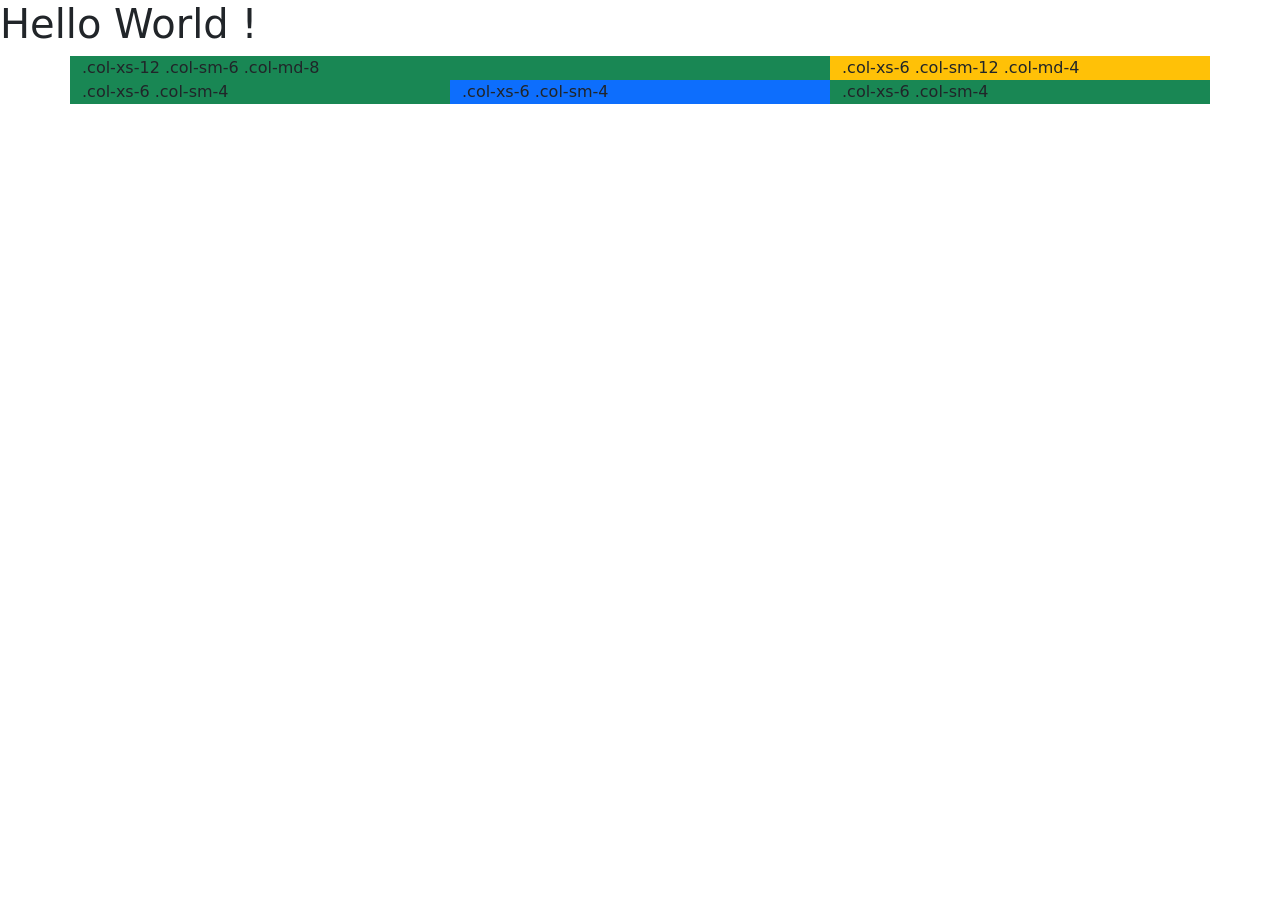
==== index.html @ 2c675e3a "This is my first webpage" ====
<!doctype html>
<html lang="en">
  <head>
    <!-- Required meta tags -->
    <meta charset="utf-8">
    <meta name="viewport" content="width=device-width, initial-scale=1">

    <!-- Bootstrap CSS -->
    <link href="https://cdn.jsdelivr.net/npm/bootstrap@5.0.0-beta3/dist/css/bootstrap.min.css" rel="stylesheet" integrity="sha384-eOJMYsd53ii+scO/bJGFsiCZc+5NDVN2yr8+0RDqr0Ql0h+rP48ckxlpbzKgwra6" crossorigin="anonymous">

    <title>Hello World!</title>
  </head>
  <body>
    <h1>Hello World !</h1>
    <div class="container">
   <div class="row">
   <div class="col-xs-12 col-sm-6 col-md-8 bg-success">.col-xs-12 .col-sm-6 .col-md-8</div>
   <div class="col-xs-6 col-sm-12 col-md-4 bg-warning">.col-xs-6 .col-sm-12 .col-md-4</div>
   </div>
   <div class="row">
   <div class="col-xs-6 col-sm-4 bg-success">.col-xs-6 .col-sm-4</div>
   <div class="col-xs-6 col-sm-4 bg-primary">.col-xs-6 .col-sm-4</div>
   <div class="col-xs-6 col-sm-4 bg-success">.col-xs-6 .col-sm-4</div>
   </div>
  </div>
    <!-- Option 1: Bootstrap Bundle with Popper -->
    <script src="https://cdn.jsdelivr.net/npm/bootstrap@5.0.0-beta3/dist/js/bootstrap.bundle.min.js" integrity="sha384-JEW9xMcG8R+pH31jmWH6WWP0WintQrMb4s7ZOdauHnUtxwoG2vI5DkLtS3qm9Ekf" crossorigin="anonymous"></script>

    <!-- Option 2: Separate Popper and Bootstrap JS -->
    <!--
    <script src="https://cdn.jsdelivr.net/npm/@popperjs/core@2.9.1/dist/umd/popper.min.js" integrity="sha384-SR1sx49pcuLnqZUnnPwx6FCym0wLsk5JZuNx2bPPENzswTNFaQU1RDvt3wT4gWFG" crossorigin="anonymous"></script>
    <script src="https://cdn.jsdelivr.net/npm/bootstrap@5.0.0-beta3/dist/js/bootstrap.min.js" integrity="sha384-j0CNLUeiqtyaRmlzUHCPZ+Gy5fQu0dQ6eZ/xAww941Ai1SxSY+0EQqNXNE6DZiVc" crossorigin="anonymous"></script>
    -->
  </body>
</html>
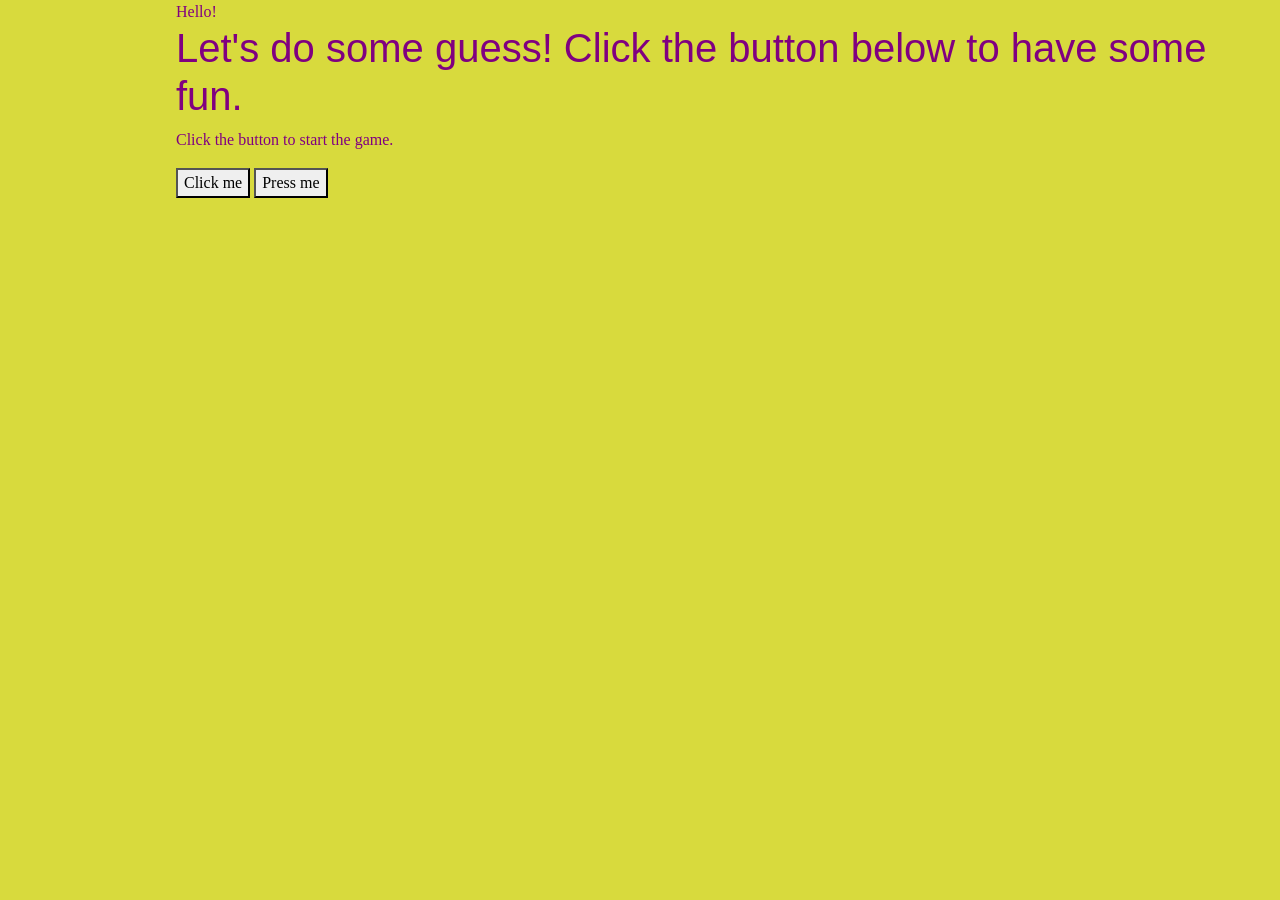
==== commit b579ec87: "homework(7week)" ====
--- a/index.html
+++ b/index.html
@@ -1,35 +1,17 @@
-<!doctype html>
-<html lang="en">
+<!DOCTYPE html>
+<html>
   <head>
-    <!-- Required meta tags -->
-    <meta charset="utf-8">
-    <meta name="viewport" content="width=device-width, initial-scale=1">
-
-    <!-- Bootstrap CSS -->
-    <link href="https://cdn.jsdelivr.net/npm/bootstrap@5.0.0-beta3/dist/css/bootstrap.min.css" rel="stylesheet" integrity="sha384-eOJMYsd53ii+scO/bJGFsiCZc+5NDVN2yr8+0RDqr0Ql0h+rP48ckxlpbzKgwra6" crossorigin="anonymous">
-
-    <title>Hello World!</title>
+  <meta charset="utf-8">
+  <meta name="viewport" content="width=device-width, initial-scale=1">
+  <link href="https://cdn.jsdelivr.net/npm/bootstrap@5.0.0-beta3/dist/css/bootstrap.min.css" rel="stylesheet" integrity="sha384-eOJMYsd53ii+scO/bJGFsiCZc+5NDVN2yr8+0RDqr0Ql0h+rP48ckxlpbzKgwra6" crossorigin="anonymous">
+    <title>Hello ！This is a game!</title>
+    <script src="script2.js"></script>
+    <link rel="stylesheet" href="mystyle.css">
   </head>
   <body>
-    <h1>Hello World !</h1>
-    <div class="container">
-   <div class="row">
-   <div class="col-xs-12 col-sm-6 col-md-8 bg-success">.col-xs-12 .col-sm-6 .col-md-8</div>
-   <div class="col-xs-6 col-sm-12 col-md-4 bg-warning">.col-xs-6 .col-sm-12 .col-md-4</div>
-   </div>
-   <div class="row">
-   <div class="col-xs-6 col-sm-4 bg-success">.col-xs-6 .col-sm-4</div>
-   <div class="col-xs-6 col-sm-4 bg-primary">.col-xs-6 .col-sm-4</div>
-   <div class="col-xs-6 col-sm-4 bg-success">.col-xs-6 .col-sm-4</div>
-   </div>
-  </div>
-    <!-- Option 1: Bootstrap Bundle with Popper -->
-    <script src="https://cdn.jsdelivr.net/npm/bootstrap@5.0.0-beta3/dist/js/bootstrap.bundle.min.js" integrity="sha384-JEW9xMcG8R+pH31jmWH6WWP0WintQrMb4s7ZOdauHnUtxwoG2vI5DkLtS3qm9Ekf" crossorigin="anonymous"></script>
-
-    <!-- Option 2: Separate Popper and Bootstrap JS -->
-    <!--
-    <script src="https://cdn.jsdelivr.net/npm/@popperjs/core@2.9.1/dist/umd/popper.min.js" integrity="sha384-SR1sx49pcuLnqZUnnPwx6FCym0wLsk5JZuNx2bPPENzswTNFaQU1RDvt3wT4gWFG" crossorigin="anonymous"></script>
-    <script src="https://cdn.jsdelivr.net/npm/bootstrap@5.0.0-beta3/dist/js/bootstrap.min.js" integrity="sha384-j0CNLUeiqtyaRmlzUHCPZ+Gy5fQu0dQ6eZ/xAww941Ai1SxSY+0EQqNXNE6DZiVc" crossorigin="anonymous"></script>
-    -->
+    <h1>Let's do some guess! Click the button below to have some fun.</h1>
+    <p>Click the button to start the game.</p>
+  <button onclick="sayHello()">Click me</button>
+  <button onclick="guess()">Press me</button>
   </body>
 </html>
--- a/mystyle.css
+++ b/mystyle.css
@@ -0,0 +1,32 @@
+body {
+  padding-left: 11em;
+  font-family: Georgia, "Times New Roman",
+         Times, serif;
+  color: purple;
+  background-color: #d8da3d }
+  ul.navbar {
+    list-style-type: none;
+   padding: 0;
+   margin: 0;
+   position: absolute;
+   top: 2em;
+   left: 1em;
+   width: 9em }
+  h1 {
+   font-family: Helvetica, Geneva, Arial,
+         SunSans-Regular, sans-serif }
+         ul.navbar li {
+           background: white;
+           margin: 0.5em 0;
+           padding: 0.3em;
+           border-right: 1em solid black }
+         ul.navbar a {
+           text-decoration: none }
+         a:link {
+           color: blue }
+         a:visited {
+           color: purple }
+           address {
+   margin-top: 1em;
+   padding-top: 1em;
+   border-top: thin dotted }
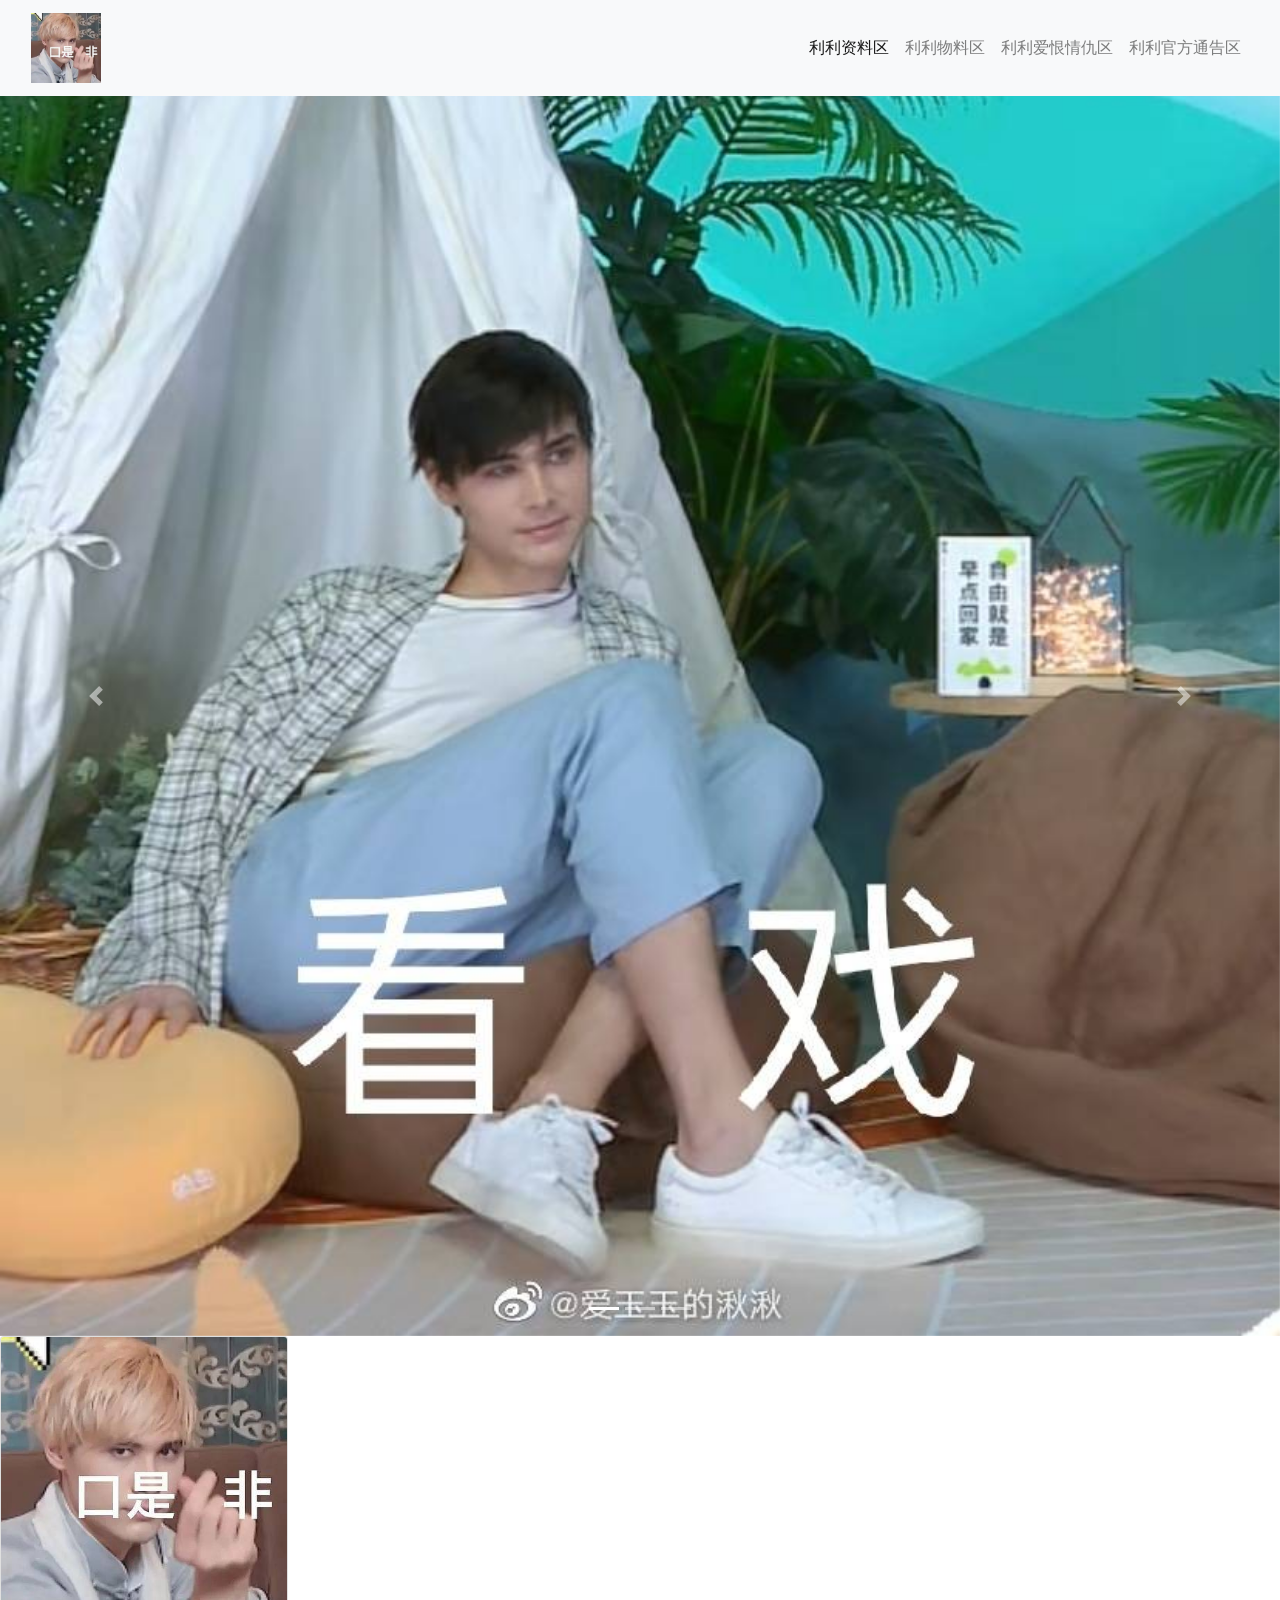
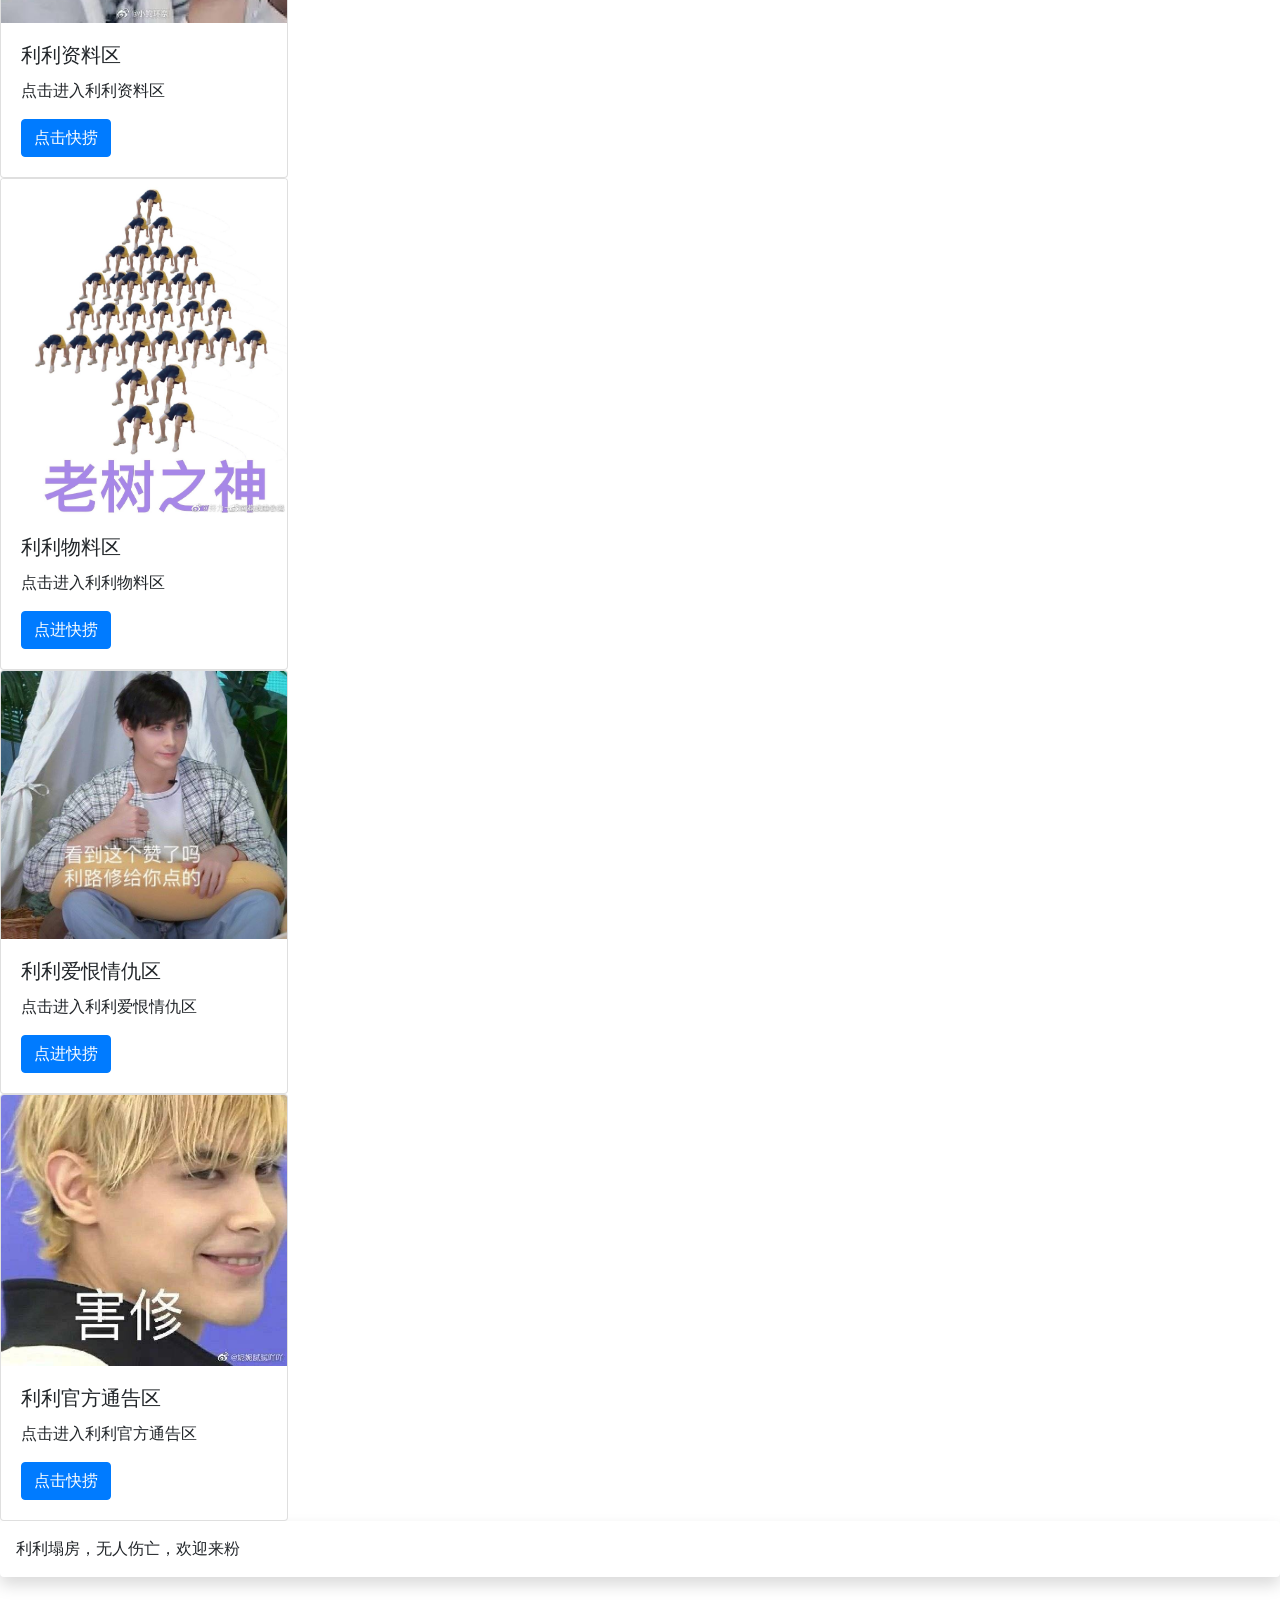
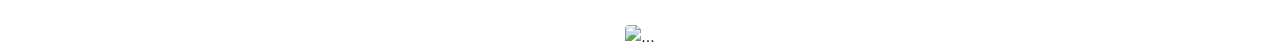
==== commit 23516091: "1234" ====
--- a/index.html
+++ b/index.html
@@ -1,17 +1,106 @@
-<!DOCTYPE html>
-<html>
+<!doctype html>
+<html lang="en">
   <head>
-  <meta charset="utf-8">
-  <meta name="viewport" content="width=device-width, initial-scale=1">
-  <link href="https://cdn.jsdelivr.net/npm/bootstrap@5.0.0-beta3/dist/css/bootstrap.min.css" rel="stylesheet" integrity="sha384-eOJMYsd53ii+scO/bJGFsiCZc+5NDVN2yr8+0RDqr0Ql0h+rP48ckxlpbzKgwra6" crossorigin="anonymous">
-    <title>Hello ！This is a game!</title>
-    <script src="script2.js"></script>
-    <link rel="stylesheet" href="mystyle.css">
+    <meta charset="utf-8">
+    <meta name="viewport" content="width=device-width, initial-scale=1, shrink-to-fit=no">
+    <!---视窗改变-->
+    <link rel="stylesheet" href="https://stackpath.bootstrapcdn.com/bootstrap/4.4.1/css/bootstrap.min.css" integrity="sha384-Vkoo8x4CGsO3+Hhxv8T/Q5PaXtkKtu6ug5TOeNV6gBiFeWPGFN9MuhOf23Q9Ifjh" crossorigin="anonymous">
+    <title>利路修｜家比奇迹重要！</title>
+    <script src="https://code.jquery.com/jquery-3.4.1.slim.min.js" integrity="sha384-J6qa4849blE2+poT4WnyKhv5vZF5SrPo0iEjwBvKU7imGFAV0wwj1yYfoRSJoZ+n" crossorigin="anonymous"></script>
+    <script src="https://cdn.jsdelivr.net/npm/popper.js@1.16.0/dist/umd/popper.min.js" integrity="sha384-Q6E9RHvbIyZFJoft+2mJbHaEWldlvI9IOYy5n3zV9zzTtmI3UksdQRVvoxMfooAo" crossorigin="anonymous"></script>
+    <script src="https://stackpath.bootstrapcdn.com/bootstrap/4.4.1/js/bootstrap.min.js" integrity="sha384-wfSDF2E50Y2D1uUdj0O3uMBJnjuUD4Ih7YwaYd1iqfktj0Uod8GCExl3Og8ifwB6" crossorigin="anonymous"></script>
+    <link href="style.css" rel="stylesheet">
+    <!---样式优先级最高-->
   </head>
   <body>
-    <h1>Let's do some guess! Click the button below to have some fun.</h1>
-    <p>Click the button to start the game.</p>
-  <button onclick="sayHello()">Click me</button>
-  <button onclick="guess()">Press me</button>
+    <h1>欢迎来到利利王国！</h1>
+    <!---Navigation导航-->
+    <nav class="navbar navbar-expand-md navbar-light bg-light fixed-top ">
+      <div class="container-fluid">
+        <a class="navbar-brand" href="#">  <img src="img/logo.JPG" width="70" height="70" alt="70"></a>
+      <button type="button" class="navbar-toggler btn-warning" data-toggle="collapse" data-target="#navbarResponsive">
+        <span class="navbar-toggler-icon"></span></button>
+        <div class="collapse navbar-collapse" id="navbarResponsive">
+        <ul class="navbar-nav ml-auto">
+          <li class="nav-item">
+            <a class="nav-link active" href="#">利利资料区</a>
+          </li>
+          <li class="nav-item">
+            <a class="nav-link" href="#">利利物料区</a>
+          </li>
+          <li class="nav-item">
+            <a class="nav-link" href="#">利利爱恨情仇区</a>
+          </li>
+          <li class="nav-item">
+            <a class="nav-link" href="#">利利官方通告区</a>
+          </li>
+        </ul>
+          </div>
+    </nav>
+    <!---轮播图Carousell-->
+    <div id="slides" class="carousel slide carousel-fade" data-ride="carousel">
+  <ol class="carousel-indicators">
+    <li data-target="#slides" data-slide-to="0" class="active"></li>
+    <li data-target="#slides" data-slide-to="1"></li>
+    <li data-target="#slides" data-slide-to="2"></li>
+  </ol>
+  <div class="carousel-inner">
+    <div class="carousel-item active">
+      <img src="img/IMG_1137.JPG" class="d-block w-100" alt="...">
+    </div>
+    <div class="carousel-item">
+      <img src="img/IMG_1141.JPG" class="d-block w-100" alt="...">
+    </div>
+    <div class="carousel-item">
+      <img src="img/IMG_1142.JPG" class="d-block w-100" alt="...">
+    </div>
+    </div>
+    <a class="carousel-control-prev" href="#slides" role="button" data-slide="prev">
+   <span class="carousel-control-prev-icon" aria-hidden="true"></span>
+   <span class="sr-only">Previous</span>
+ </a>
+ <a class="carousel-control-next" href="#slides" role="button" data-slide="next">
+   <span class="carousel-control-next-icon" aria-hidden="true"></span>
+   <span class="sr-only">Next</span>
+ </a>
+    </div>
+    <!---card-->
+    <div class="card" style="width: 18rem;">
+  <img src="img/logo.JPG" class="card-img-top" alt="...">
+  <div class="card-body">
+    <h5 class="card-title">利利资料区</h5>
+    <p class="card-text">点击进入利利资料区</p>
+    <a href="#" class="btn btn-primary">点击快捞</a>
+  </div>
+</div>
+<div class="card" style="width: 18rem;">
+<img src="img/IMG_1135.JPG" class="card-img-top" alt="...">
+<div class="card-body">
+<h5 class="card-title">利利物料区</h5>
+<p class="card-text">点击进入利利物料区</p>
+<a href="#" class="btn btn-primary">点进快捞</a>
+</div>
+</div>
+<div class="card" style="width: 18rem;">
+<img src="img/IMG_1139.JPG" class="card-img-top" alt="...">
+<div class="card-body">
+<h5 class="card-title">利利爱恨情仇区</h5>
+<p class="card-text">点击进入利利爱恨情仇区</p>
+<a href="#" class="btn btn-primary">点进快捞</a>
+</div>
+</div>
+<div class="card" style="width: 18rem;">
+<img src="img/IMG_1144.JPG" class="card-img-top" alt="...">
+<div class="card-body">
+<h5 class="card-title">利利官方通告区</h5>
+<p class="card-text">点击进入利利官方通告区</p>
+<a href="#" class="btn btn-primary">点击快捞</a>
+</div>
+</div>
+    <!---shadows -->
+<div class="shadow p-3 mb-5 bg-body rounded">利利塌房，无人伤亡，欢迎来粉</div>
+<div class="text-center">
+  <img src="img/IMG_1145.JPG" class="rounded" alt="...">
+</div>
   </body>
 </html>
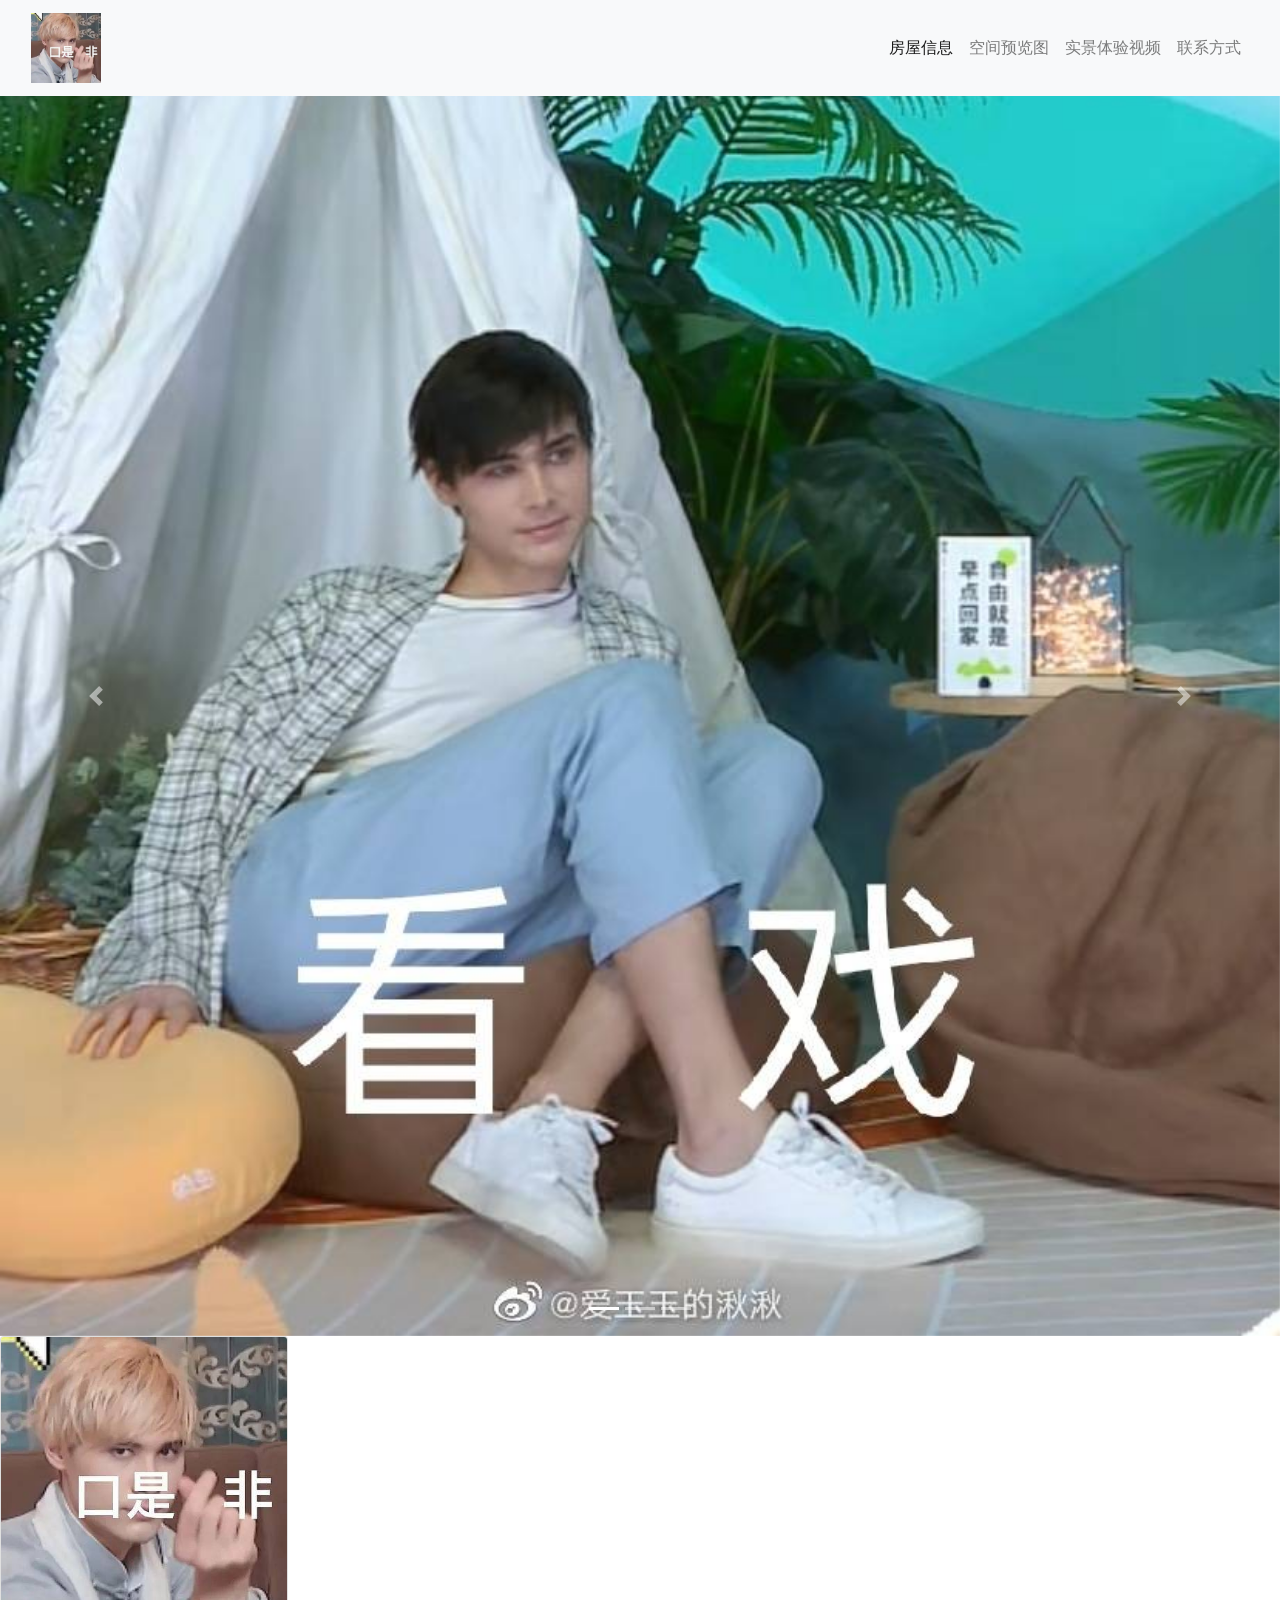
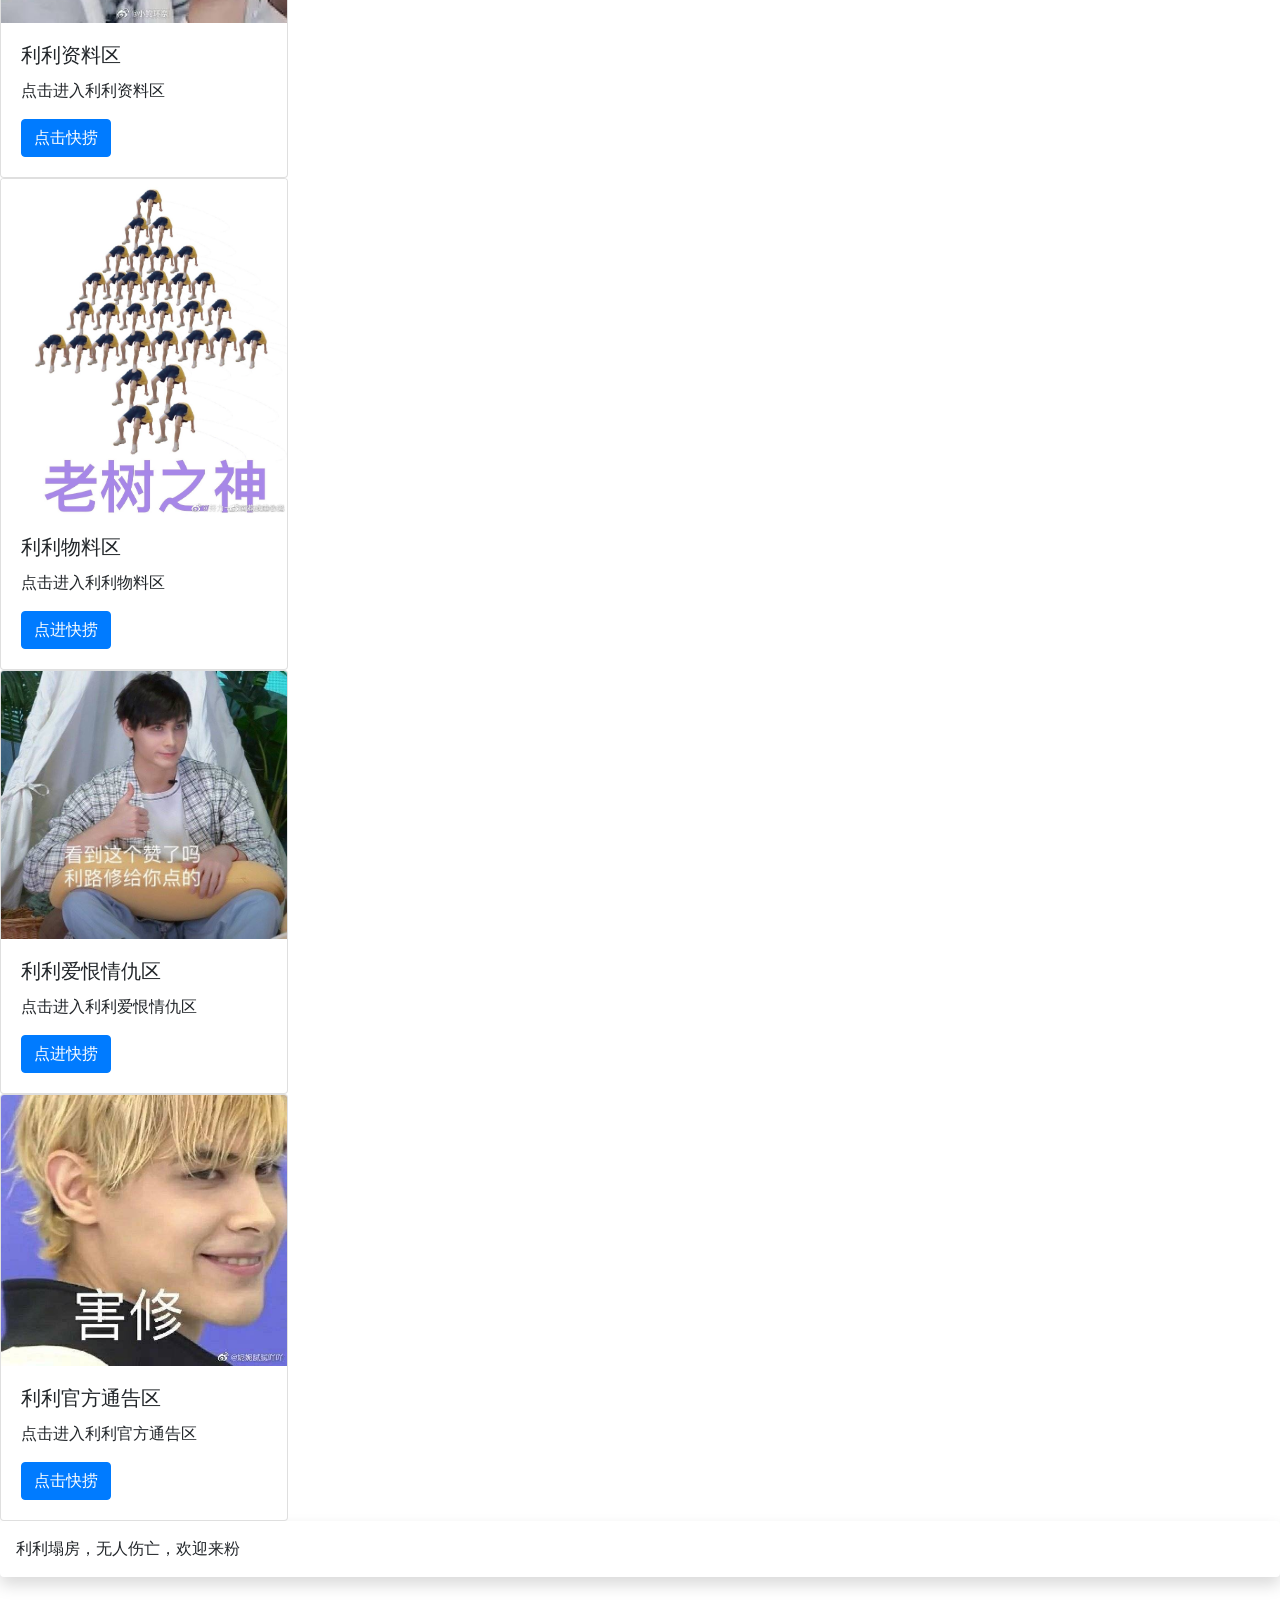
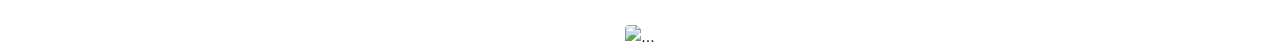
==== commit d3ebc127: "Update index.html" ====
--- a/index.html
+++ b/index.html
@@ -5,7 +5,7 @@
     <meta name="viewport" content="width=device-width, initial-scale=1, shrink-to-fit=no">
     <!---视窗改变-->
     <link rel="stylesheet" href="https://stackpath.bootstrapcdn.com/bootstrap/4.4.1/css/bootstrap.min.css" integrity="sha384-Vkoo8x4CGsO3+Hhxv8T/Q5PaXtkKtu6ug5TOeNV6gBiFeWPGFN9MuhOf23Q9Ifjh" crossorigin="anonymous">
-    <title>利路修｜家比奇迹重要！</title>
+    <title>未来科技海景房出售</title>
     <script src="https://code.jquery.com/jquery-3.4.1.slim.min.js" integrity="sha384-J6qa4849blE2+poT4WnyKhv5vZF5SrPo0iEjwBvKU7imGFAV0wwj1yYfoRSJoZ+n" crossorigin="anonymous"></script>
     <script src="https://cdn.jsdelivr.net/npm/popper.js@1.16.0/dist/umd/popper.min.js" integrity="sha384-Q6E9RHvbIyZFJoft+2mJbHaEWldlvI9IOYy5n3zV9zzTtmI3UksdQRVvoxMfooAo" crossorigin="anonymous"></script>
     <script src="https://stackpath.bootstrapcdn.com/bootstrap/4.4.1/js/bootstrap.min.js" integrity="sha384-wfSDF2E50Y2D1uUdj0O3uMBJnjuUD4Ih7YwaYd1iqfktj0Uod8GCExl3Og8ifwB6" crossorigin="anonymous"></script>
@@ -13,7 +13,7 @@
     <!---样式优先级最高-->
   </head>
   <body>
-    <h1>欢迎来到利利王国！</h1>
+    <h1>欢迎来到科技海景空间！</h1>
     <!---Navigation导航-->
     <nav class="navbar navbar-expand-md navbar-light bg-light fixed-top ">
       <div class="container-fluid">
@@ -23,16 +23,16 @@
         <div class="collapse navbar-collapse" id="navbarResponsive">
         <ul class="navbar-nav ml-auto">
           <li class="nav-item">
-            <a class="nav-link active" href="#">利利资料区</a>
+            <a class="nav-link active" href="#">房屋信息</a>
           </li>
           <li class="nav-item">
-            <a class="nav-link" href="#">利利物料区</a>
+            <a class="nav-link" href="#">空间预览图</a>
           </li>
           <li class="nav-item">
-            <a class="nav-link" href="#">利利爱恨情仇区</a>
+            <a class="nav-link" href="#">实景体验视频</a>
           </li>
           <li class="nav-item">
-            <a class="nav-link" href="#">利利官方通告区</a>
+            <a class="nav-link" href="#">联系方式</a>
           </li>
         </ul>
           </div>
